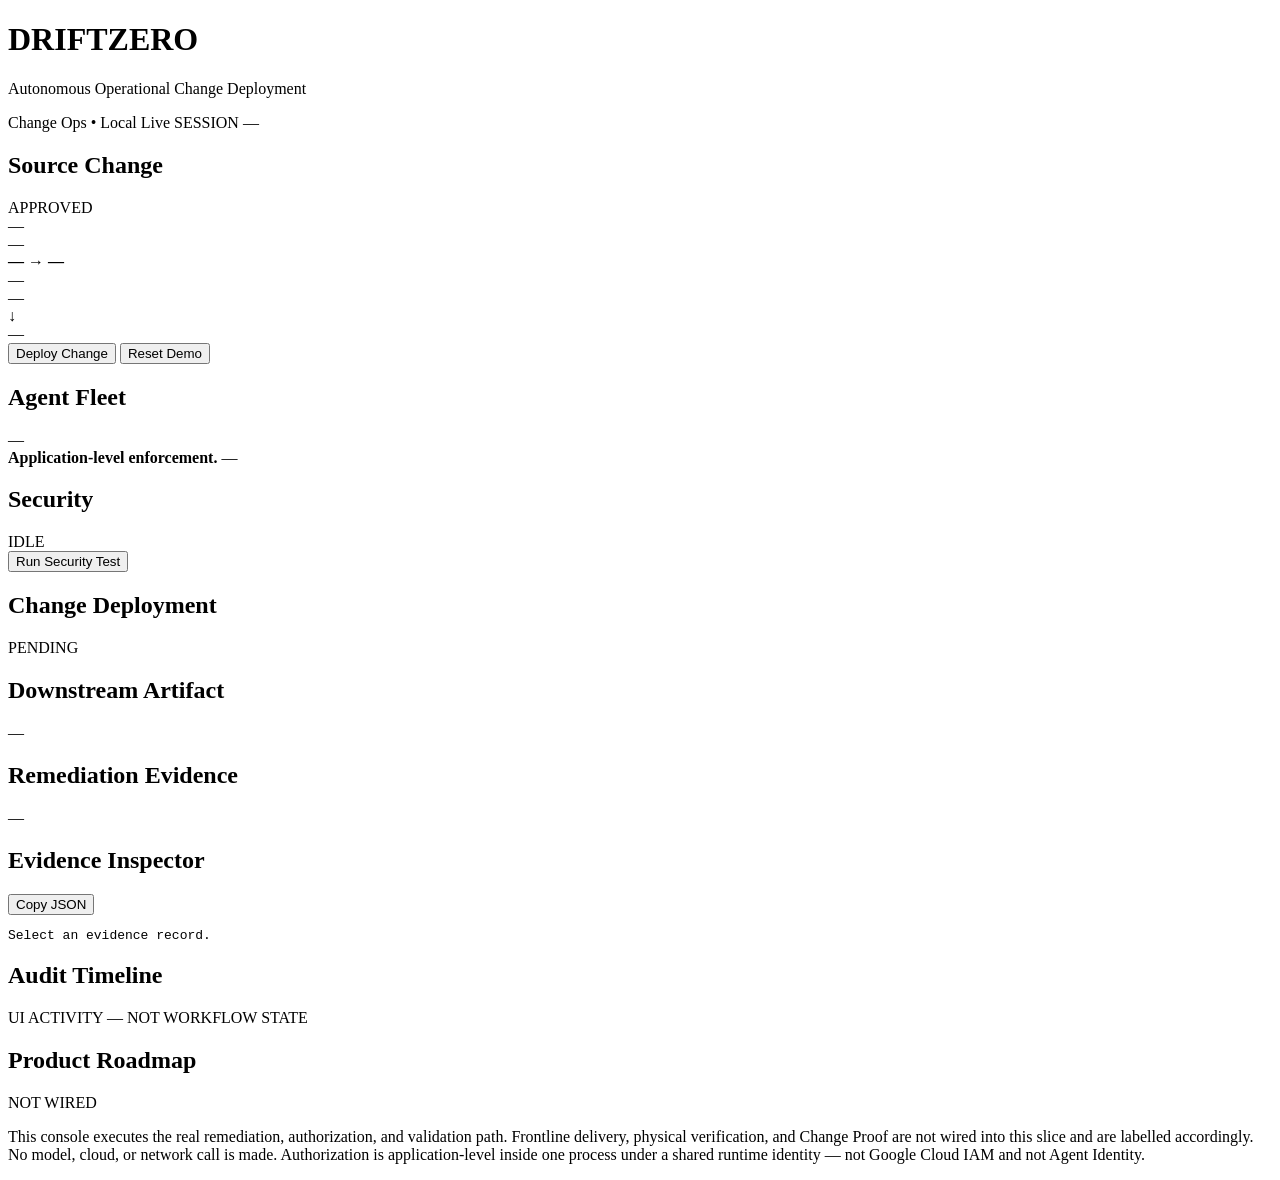
==== src/driftzero_console/static/index.html @ 3ba6681e "feat: add interactive operational change console" ====
<!doctype html>
<html lang="en">
<head>
  <meta charset="utf-8" />
  <meta name="viewport" content="width=device-width, initial-scale=1" />
  <title>DRIFTZERO — Change Ops</title>
  <link rel="stylesheet" href="/static/styles.css" />
</head>
<body>
  <div class="shell">

    <header class="masthead">
      <div class="brand">
        <h1>DRIFT<span>ZERO</span></h1>
        <p>Autonomous Operational Change Deployment</p>
      </div>
      <div class="status-cluster">
        <span class="live"><span class="pulse"></span> Change Ops • Local Live</span>
        <span class="chip" id="session-chip">SESSION —</span>
      </div>
    </header>

    <nav class="modules" id="modules" aria-label="Product modules"></nav>

    <div class="grid">

      <!-- ------------------------------------------------ left column -->
      <div class="col">

        <section class="panel">
          <header><h2>Source Change</h2><span class="chip info" id="scenario-status">APPROVED</span></header>
          <div class="body">
            <div class="change-id" id="change-id">—</div>
            <div class="source-line" id="source-name">—</div>
            <div class="version-flow">
              <b id="prev-version">—</b> <span>→</span> <b id="curr-version">—</b>
            </div>

            <div class="transition">
              <div class="req" id="requirement-id">—</div>
              <div class="from" id="value-from">—</div>
              <div class="arrow">↓</div>
              <div class="to" id="value-to">—</div>
            </div>

            <div class="actions">
              <button class="primary" id="btn-deploy">Deploy Change</button>
              <button id="btn-reset">Reset Demo</button>
            </div>
          </div>
        </section>

        <section class="panel">
          <header><h2>Agent Fleet</h2><span class="chip" id="fleet-count">—</span></header>
          <div class="body"><div id="fleet"></div>
            <div class="callout">
              <b>Application-level enforcement.</b>
              <span id="enforcement-note">—</span>
            </div>
          </div>
        </section>

        <section class="panel">
          <header><h2>Security</h2><span class="chip" id="security-chip">IDLE</span></header>
          <div class="body">
            <div class="actions" style="margin-top:0">
              <button class="danger" id="btn-security">Run Security Test</button>
            </div>
            <div id="security-panel" style="margin-top:14px"></div>
          </div>
        </section>

      </div>

      <!-- ------------------------------------------------ right column -->
      <div class="col">

        <section class="panel">
          <header><h2>Change Deployment</h2><span class="chip" id="pipeline-chip">PENDING</span></header>
          <div class="body"><div class="stages" id="stages"></div></div>
        </section>

        <section class="panel">
          <header><h2>Downstream Artifact</h2><span class="chip" id="artifact-chip">—</span></header>
          <div class="body"><div id="artifact"></div></div>
        </section>

        <section class="panel">
          <header><h2>Remediation Evidence</h2><span class="chip" id="crossing-chip">—</span></header>
          <div class="body"><div id="evidence-summary"></div></div>
        </section>

        <section class="panel">
          <header>
            <h2>Evidence Inspector</h2>
            <button class="ghost" id="btn-copy">Copy JSON</button>
          </header>
          <div class="body">
            <div class="evidence-bar" id="evidence-bar"></div>
            <pre class="json" id="evidence-json">Select an evidence record.</pre>
          </div>
        </section>

        <section class="panel">
          <header>
            <h2>Audit Timeline</h2>
            <span class="chip">UI ACTIVITY — NOT WORKFLOW STATE</span>
          </header>
          <div class="body"><div class="timeline" id="timeline"></div></div>
        </section>

        <section class="panel">
          <header><h2>Product Roadmap</h2><span class="chip warn">NOT WIRED</span></header>
          <div class="body"><div class="future" id="future"></div></div>
        </section>

      </div>
    </div>

    <p class="footnote">
      This console executes the real remediation, authorization, and validation path.
      Frontline delivery, physical verification, and Change Proof are not wired into this
      slice and are labelled accordingly. No model, cloud, or network call is made.
      Authorization is application-level inside one process under a shared runtime
      identity — not Google Cloud IAM and not Agent Identity.
    </p>
  </div>

  <div class="toast" id="toast"></div>
  <script src="/static/app.js"></script>
</body>
</html>
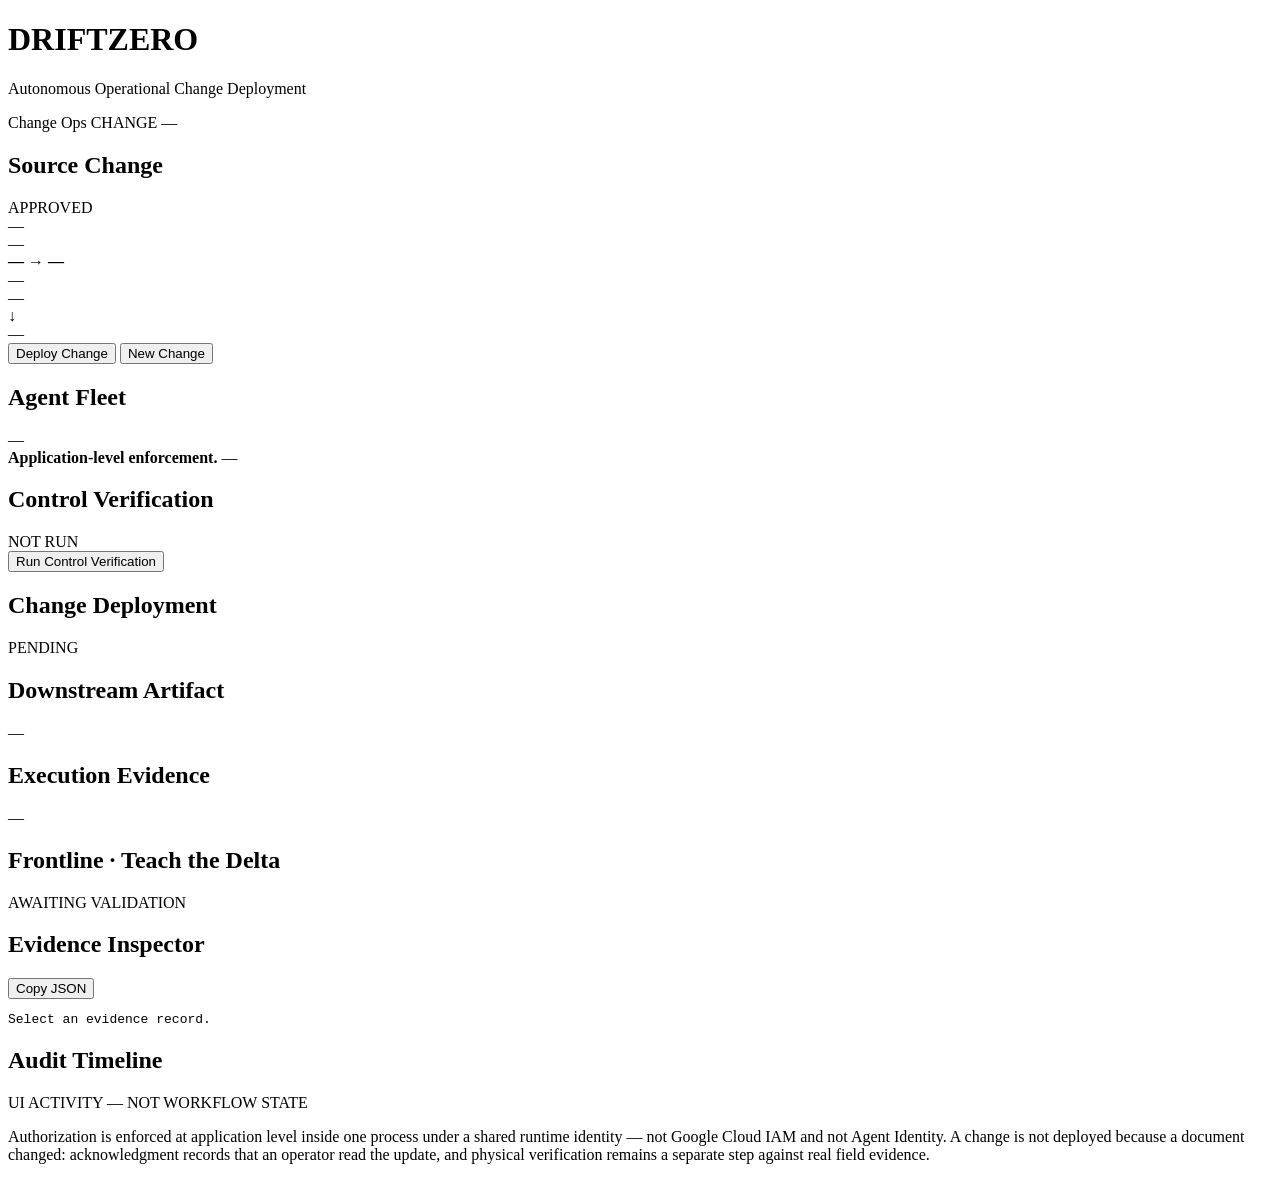
==== commit 09a4f10a: "feat: add Frontline Teach the Delta workflow (T077)" ====
--- a/src/driftzero_console/static/index.html
+++ b/src/driftzero_console/static/index.html
@@ -15,8 +15,8 @@
         <p>Autonomous Operational Change Deployment</p>
       </div>
       <div class="status-cluster">
-        <span class="live"><span class="pulse"></span> Change Ops • Local Live</span>
-        <span class="chip" id="session-chip">SESSION —</span>
+        <span class="live"><span class="pulse"></span> <span id="env-badge">Change Ops</span></span>
+        <span class="chip" id="session-chip">CHANGE —</span>
       </div>
     </header>
 
@@ -45,7 +45,7 @@
 
             <div class="actions">
               <button class="primary" id="btn-deploy">Deploy Change</button>
-              <button id="btn-reset">Reset Demo</button>
+              <button id="btn-reset">New Change</button>
             </div>
           </div>
         </section>
@@ -61,10 +61,10 @@
         </section>
 
         <section class="panel">
-          <header><h2>Security</h2><span class="chip" id="security-chip">IDLE</span></header>
+          <header><h2>Control Verification</h2><span class="chip" id="security-chip">NOT RUN</span></header>
           <div class="body">
             <div class="actions" style="margin-top:0">
-              <button class="danger" id="btn-security">Run Security Test</button>
+              <button class="danger" id="btn-security">Run Control Verification</button>
             </div>
             <div id="security-panel" style="margin-top:14px"></div>
           </div>
@@ -86,8 +86,16 @@
         </section>
 
         <section class="panel">
-          <header><h2>Remediation Evidence</h2><span class="chip" id="crossing-chip">—</span></header>
+          <header><h2>Execution Evidence</h2><span class="chip" id="crossing-chip">—</span></header>
           <div class="body"><div id="evidence-summary"></div></div>
+        </section>
+
+        <section class="panel" id="frontline-panel">
+          <header>
+            <h2>Frontline · Teach the Delta</h2>
+            <span class="chip" id="frontline-chip">AWAITING VALIDATION</span>
+          </header>
+          <div class="body"><div id="frontline"></div></div>
         </section>
 
         <section class="panel">
@@ -109,8 +117,8 @@
           <div class="body"><div class="timeline" id="timeline"></div></div>
         </section>
 
-        <section class="panel">
-          <header><h2>Product Roadmap</h2><span class="chip warn">NOT WIRED</span></header>
+        <section class="panel" id="roadmap-panel" hidden>
+          <header><h2>Implementation Status</h2><span class="chip warn">DEVELOPMENT</span></header>
           <div class="body"><div class="future" id="future"></div></div>
         </section>
 
@@ -118,11 +126,11 @@
     </div>
 
     <p class="footnote">
-      This console executes the real remediation, authorization, and validation path.
-      Frontline delivery, physical verification, and Change Proof are not wired into this
-      slice and are labelled accordingly. No model, cloud, or network call is made.
-      Authorization is application-level inside one process under a shared runtime
-      identity — not Google Cloud IAM and not Agent Identity.
+      Authorization is enforced at application level inside one process under a shared
+      runtime identity — not Google Cloud IAM and not Agent Identity. A change is not
+      deployed because a document changed: acknowledgment records that an operator read
+      the update, and physical verification remains a separate step against real field
+      evidence.
     </p>
   </div>
 
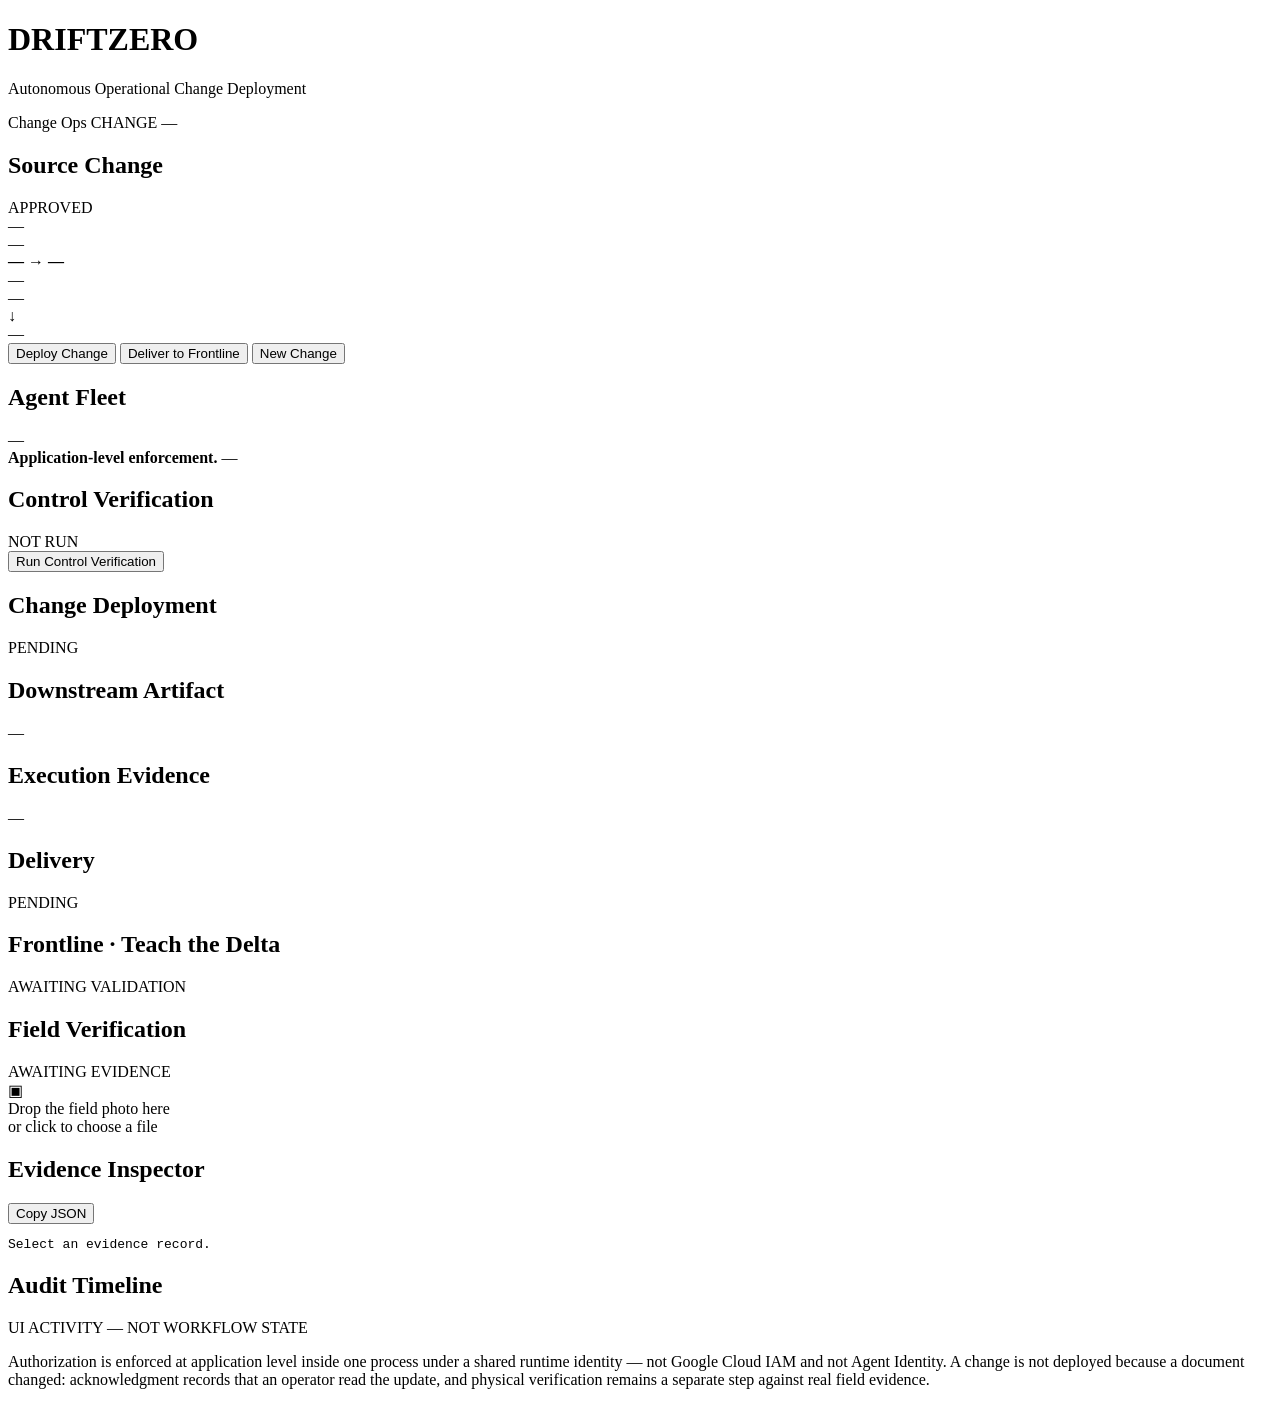
==== commit 83e8595f: "feat: complete frontline delivery and live field verification pipeline" ====
--- a/src/driftzero_console/static/index.html
+++ b/src/driftzero_console/static/index.html
@@ -45,6 +45,7 @@
 
             <div class="actions">
               <button class="primary" id="btn-deploy">Deploy Change</button>
+              <button id="btn-deliver">Deliver to Frontline</button>
               <button id="btn-reset">New Change</button>
             </div>
           </div>
@@ -90,12 +91,37 @@
           <div class="body"><div id="evidence-summary"></div></div>
         </section>
 
+        <section class="panel" id="delivery-panel">
+          <header>
+            <h2>Delivery</h2>
+            <span class="chip" id="delivery-chip">PENDING</span>
+          </header>
+          <div class="body"><div id="delivery"></div></div>
+        </section>
+
         <section class="panel" id="frontline-panel">
           <header>
             <h2>Frontline · Teach the Delta</h2>
             <span class="chip" id="frontline-chip">AWAITING VALIDATION</span>
           </header>
           <div class="body"><div id="frontline"></div></div>
+        </section>
+
+        <section class="panel" id="field-panel">
+          <header>
+            <h2>Field Verification</h2>
+            <span class="chip" id="field-chip">AWAITING EVIDENCE</span>
+          </header>
+          <div class="body">
+            <div id="field-drop" class="dropzone" tabindex="0" role="button"
+                 aria-label="Upload physical field evidence">
+              <div class="dz-icon" aria-hidden="true">▣</div>
+              <div class="dz-title">Drop the field photo here</div>
+              <div class="dz-sub" id="field-formats">or click to choose a file</div>
+            </div>
+            <input type="file" id="field-file" accept="image/*" hidden />
+            <div id="field-result"></div>
+          </div>
         </section>
 
         <section class="panel">
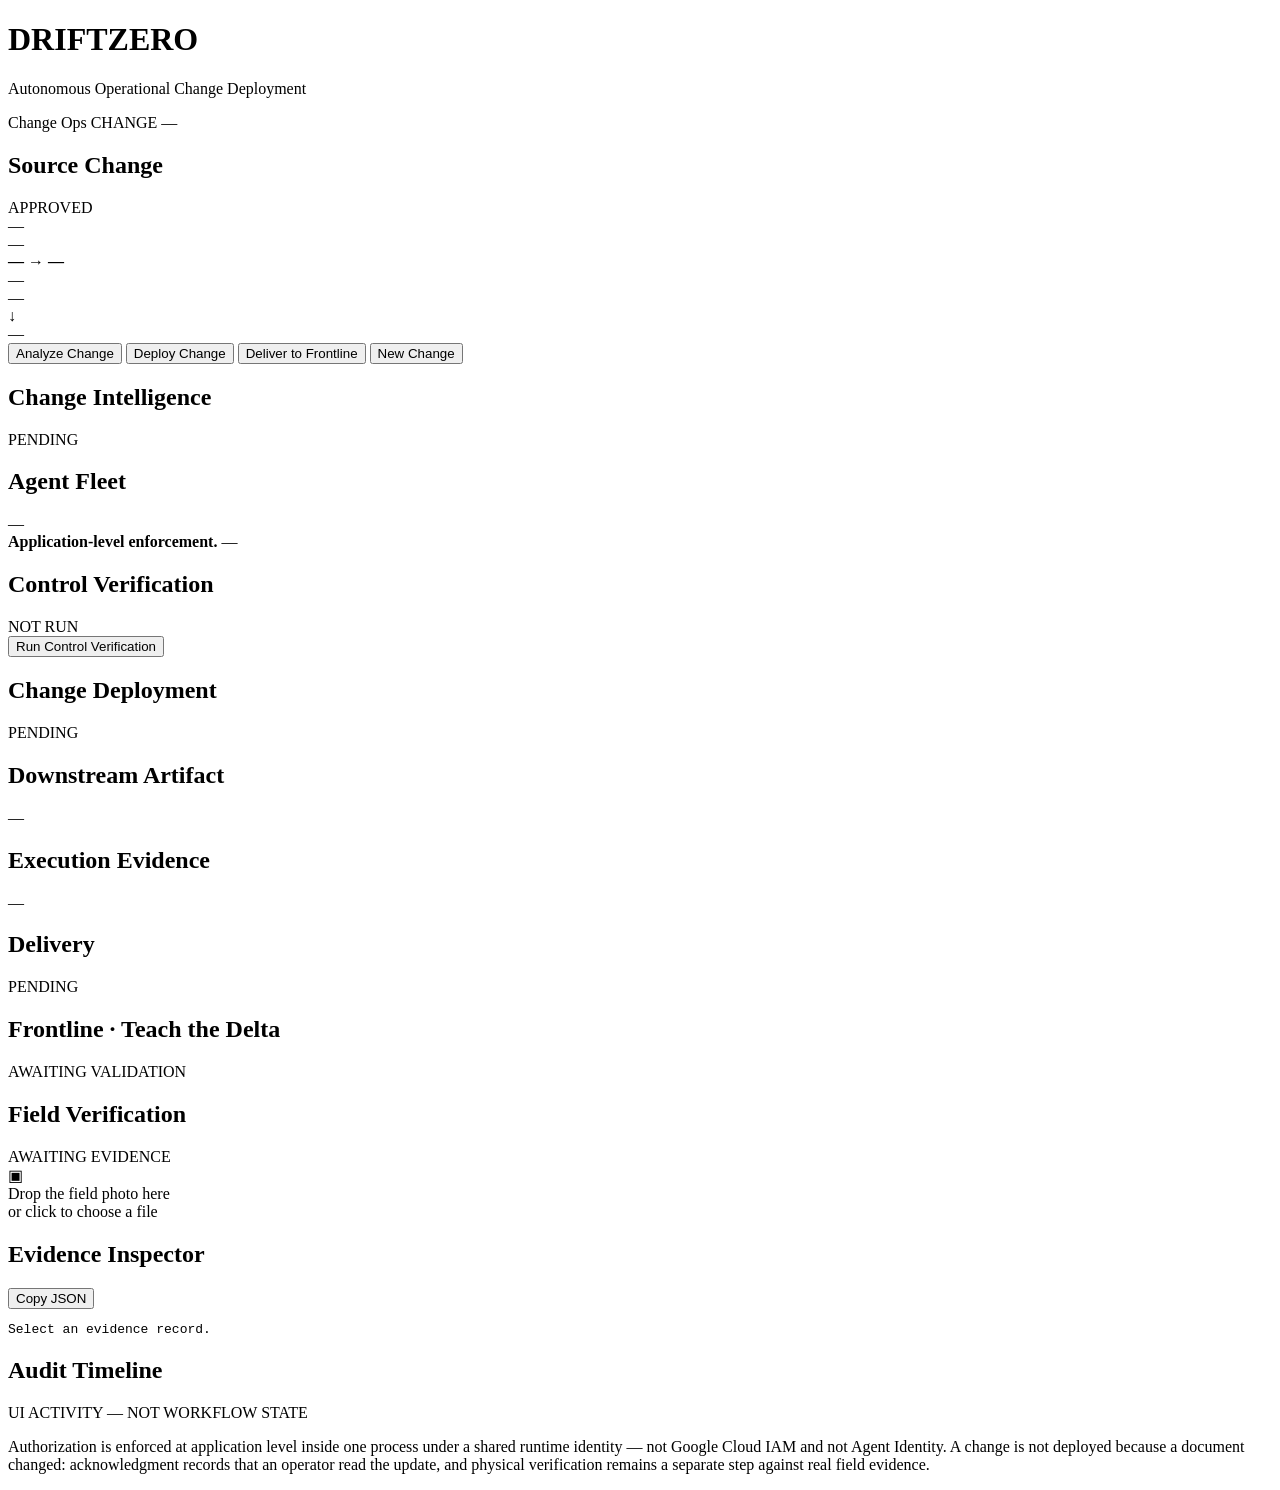
==== commit 46b5e811: "feat: add ADK change intelligence and impact qualification" ====
--- a/src/driftzero_console/static/index.html
+++ b/src/driftzero_console/static/index.html
@@ -43,12 +43,23 @@
               <div class="to" id="value-to">—</div>
             </div>
 
+            <div class="source-refs" id="source-refs"></div>
+
             <div class="actions">
-              <button class="primary" id="btn-deploy">Deploy Change</button>
+              <button class="primary" id="btn-analyze">Analyze Change</button>
+              <button id="btn-deploy">Deploy Change</button>
               <button id="btn-deliver">Deliver to Frontline</button>
               <button id="btn-reset">New Change</button>
             </div>
           </div>
+        </section>
+
+        <section class="panel" id="intel-panel">
+          <header>
+            <h2>Change Intelligence</h2>
+            <span class="chip" id="intel-chip">PENDING</span>
+          </header>
+          <div class="body"><div id="intel"></div></div>
         </section>
 
         <section class="panel">
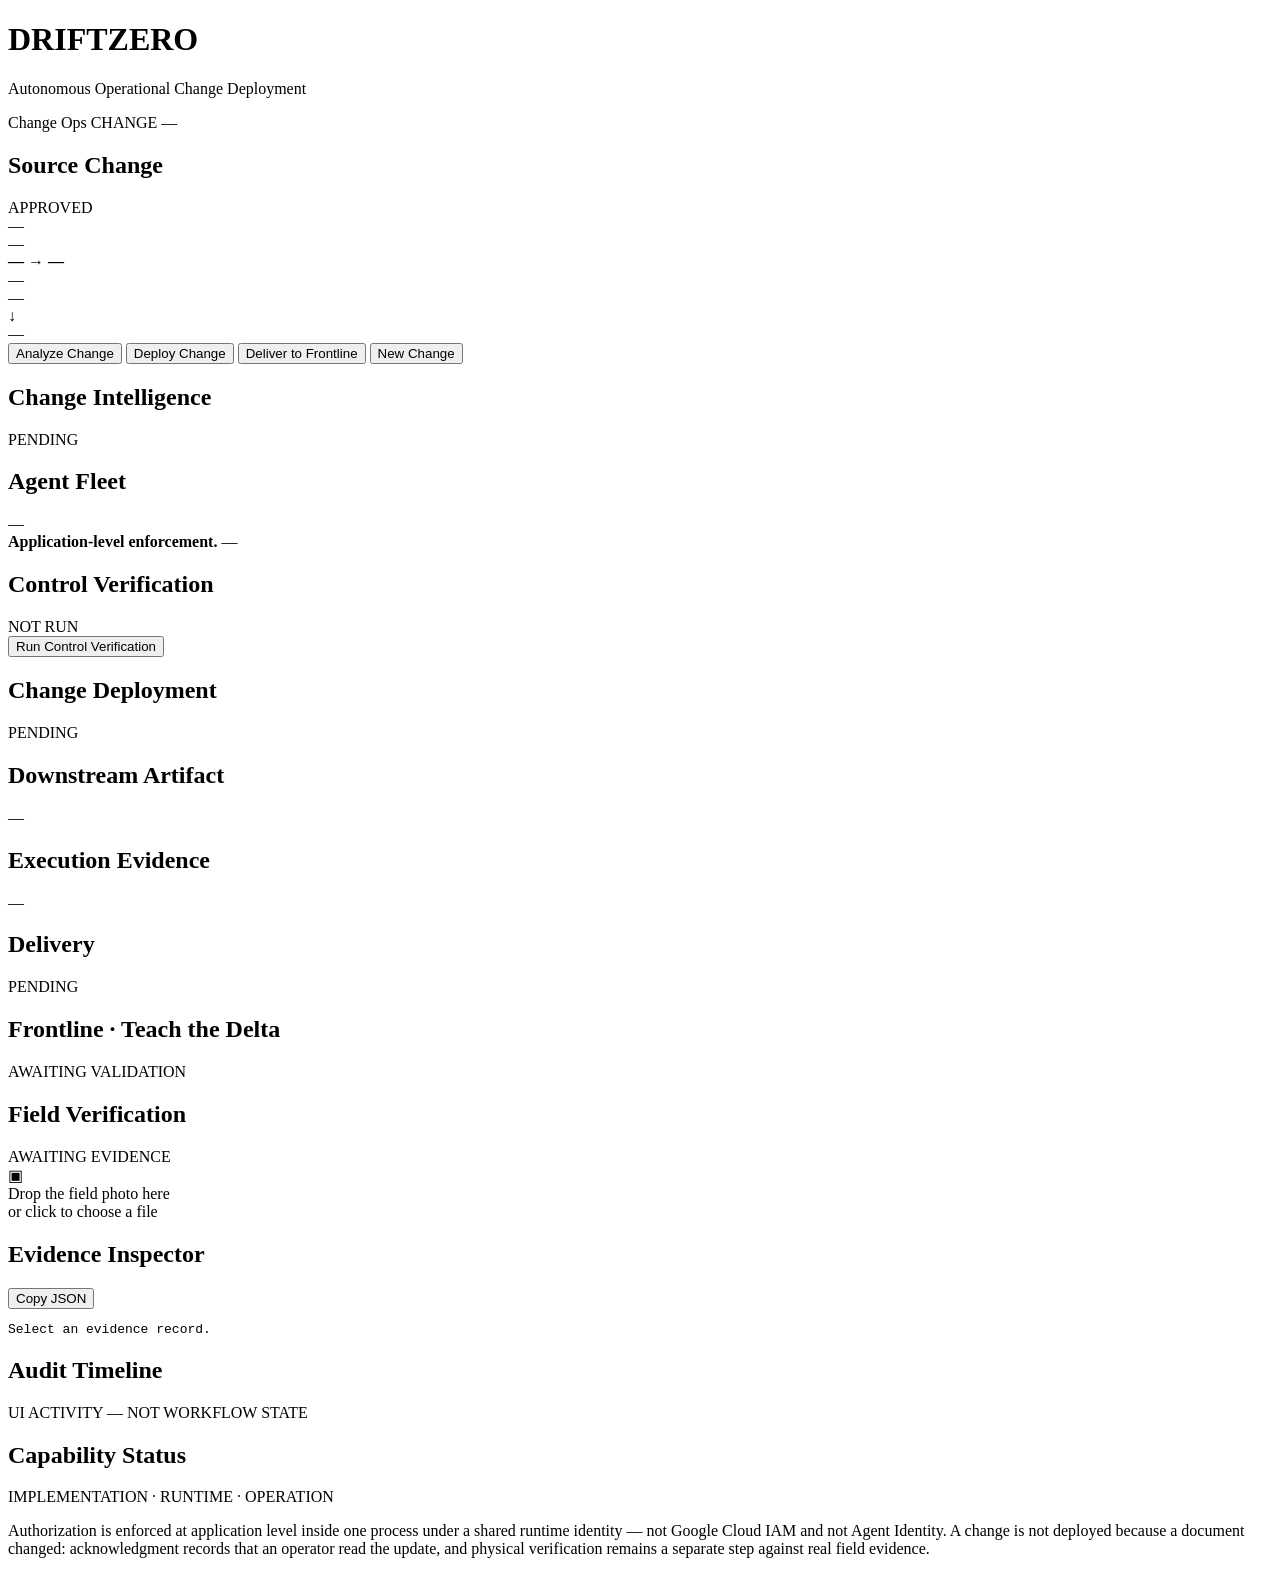
==== commit 304ff16d: "fix: align operational state semantics after impact analysis" ====
--- a/src/driftzero_console/static/index.html
+++ b/src/driftzero_console/static/index.html
@@ -99,7 +99,10 @@
 
         <section class="panel">
           <header><h2>Execution Evidence</h2><span class="chip" id="crossing-chip">—</span></header>
-          <div class="body"><div id="evidence-summary"></div></div>
+          <div class="body">
+            <div id="evidence-summary"></div>
+            <div id="request-history"></div>
+          </div>
         </section>
 
         <section class="panel" id="delivery-panel">
@@ -154,6 +157,14 @@
           <div class="body"><div class="timeline" id="timeline"></div></div>
         </section>
 
+        <section class="panel" id="capability-panel">
+          <header>
+            <h2>Capability Status</h2>
+            <span class="chip">IMPLEMENTATION · RUNTIME · OPERATION</span>
+          </header>
+          <div class="body"><div id="capability-status"></div></div>
+        </section>
+
         <section class="panel" id="roadmap-panel" hidden>
           <header><h2>Implementation Status</h2><span class="chip warn">DEVELOPMENT</span></header>
           <div class="body"><div class="future" id="future"></div></div>
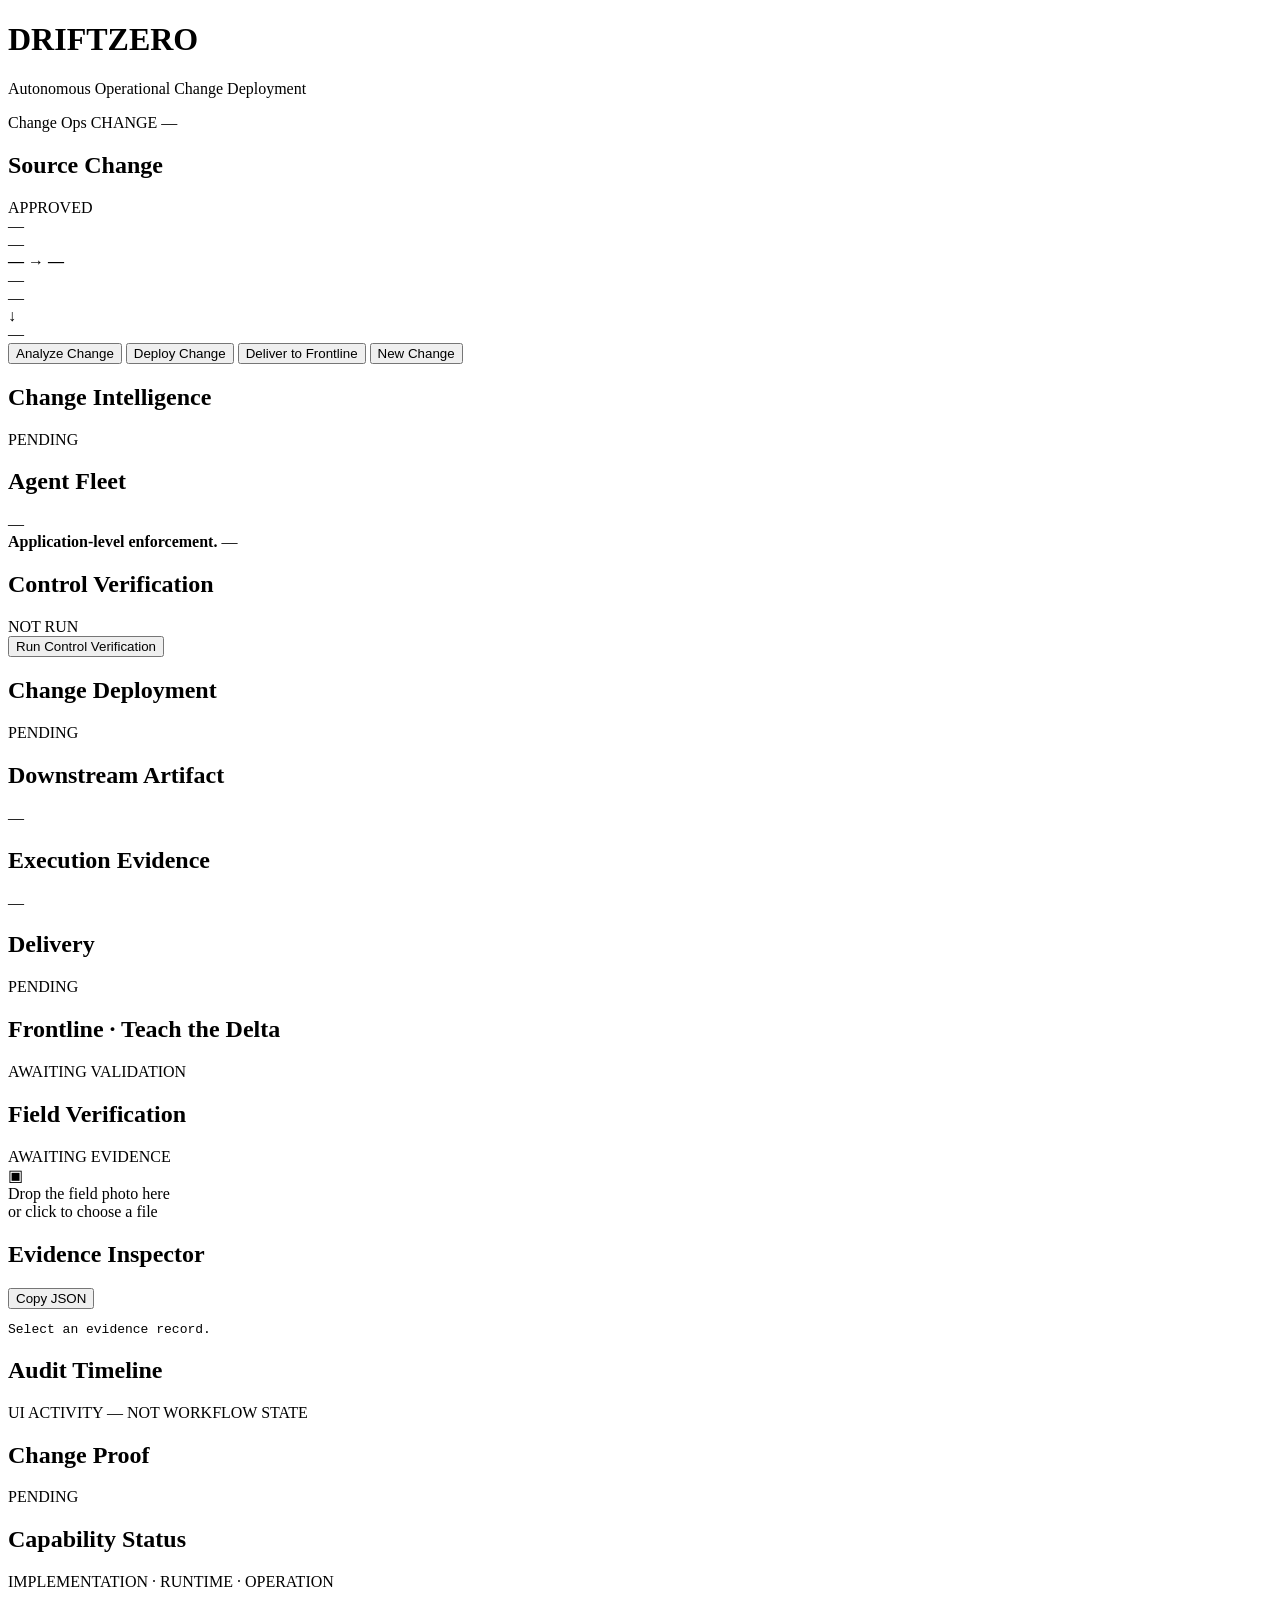
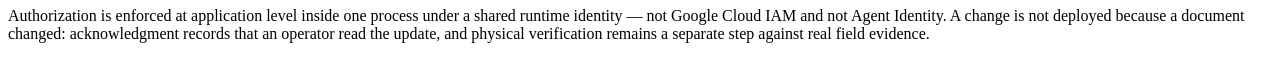
==== commit 62eec284: "feat: complete T080 ADK orchestration and Change Proof" ====
--- a/src/driftzero_console/static/index.html
+++ b/src/driftzero_console/static/index.html
@@ -157,6 +157,23 @@
           <div class="body"><div class="timeline" id="timeline"></div></div>
         </section>
 
+        <section class="panel" id="proof-panel">
+          <header>
+            <h2>Change Proof</h2>
+            <span class="chip" id="proof-chip">PENDING</span>
+          </header>
+          <div class="body">
+            <div id="proof"></div>
+            <div class="actions" id="proof-actions" hidden>
+              <button id="btn-proof">Generate Change Proof</button>
+              <button class="ghost" id="btn-proof-json">View Proof JSON</button>
+              <button class="ghost" id="btn-proof-download">Download Proof</button>
+              <button class="ghost" id="btn-proof-replay">Replay Audit</button>
+            </div>
+            <pre class="json" id="proof-json" hidden></pre>
+          </div>
+        </section>
+
         <section class="panel" id="capability-panel">
           <header>
             <h2>Capability Status</h2>
